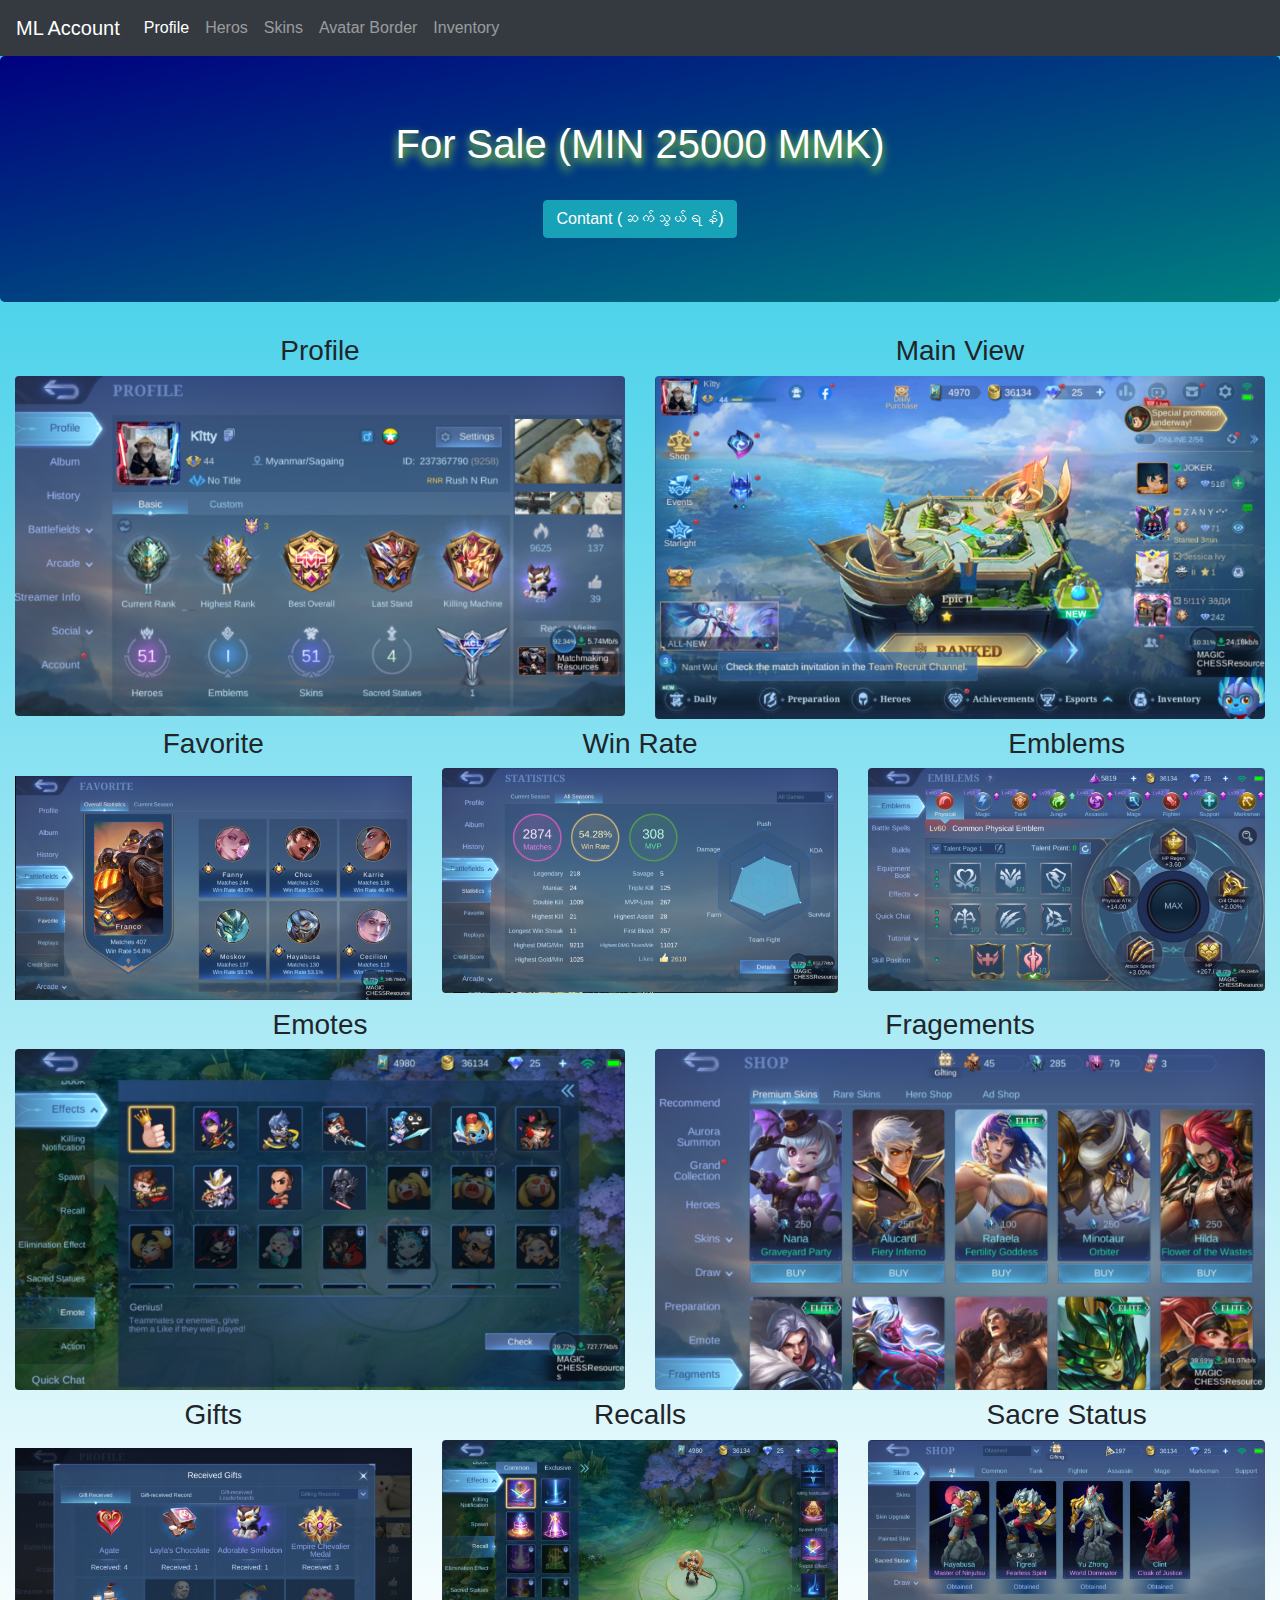
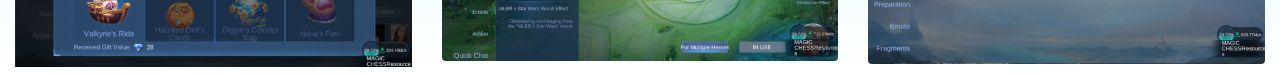
==== MLAccount/index.html @ cc4cbca3 "Update index.html" ====
<!DOCTYPE html>
<html lang="en">

<head>
    <meta charset="UTF-8">
    <meta http-equiv="X-UA-Compatible" content="IE=edge">
    <meta name="viewport" content="width=device-width, initial-scale=1.0">
    <title>MLAccount</title>
    <link rel="icon" href="https://media.glassdoor.com/sqll/363091/sk-squarelogo-1424775218188.png" type="image/x-icon">
    <link rel="stylesheet" type="text/css"
        href="https://zweminoo.github.io/bootstrap/4.3.1-dist/css/bootstrap.min.css" />
    <script src="https://zweminoo.github.io/bootstrap//4.3.1-dist/js/bootstrap.min.js"></script>
    <link rel="stylesheet" href="https://github.com/ZweMinOo/zweminoo.github.io/blob/master/MLAccount/css/main.css" />
    <link rel="stylesheet" href="https://cdnjs.cloudflare.com/ajax/libs/font-awesome/6.0.0-beta2/css/all.min.css"
        integrity="sha512-YWzhKL2whUzgiheMoBFwW8CKV4qpHQAEuvilg9FAn5VJUDwKZZxkJNuGM4XkWuk94WCrrwslk8yWNGmY1EduTA=="
        crossorigin="anonymous" referrerpolicy="no-referrer" />
    <link rel="stylesheet" href="./css/main.css"/>
</head>

<body>
    <!-- Nav -->
    <nav class="navbar navbar-expand-lg navbar-dark bg-dark">
        <button class="navbar-toggler" type="button" data-toggle="collapse" data-target="#navbarTogglerDemo03"
            aria-controls="navbarTogglerDemo03" aria-expanded="false" aria-label="Toggle navigation">
            <span class="navbar-toggler-icon"></span>
        </button>
        <a class="navbar-brand" href="#">ML Account</a>

        <div class="collapse navbar-collapse" id="navbarTogglerDemo03">
            <ul class="navbar-nav mr-auto mt-2 mt-lg-0">
                <li class="nav-item active">
                    <a class="nav-link" href="index.html">Profile</a>
                </li>
                <li class="nav-item">
                    <a class="nav-link" href="heros.html">Heros</a>
                </li>
                <li class="nav-item">
                    <a class="nav-link" href="skins.html">Skins</a>
                </li>
                <li class="nav-item">
                    <a class="nav-link" href="avatarborder.html">Avatar Border</a>
                </li>
                <li class="nav-item">
                    <a class="nav-link" href="Inventory.html">Inventory</a>
                </li>
            </ul>
        </div>
    </nav>
    <!-- /Nav -->
    <div class="row">
        <div class="col-12">
            <div class="jumbotron bg-white jbt text-white text-center">
                <h1 class="text-center" style="text-shadow: 0px 5px 10px greenyellow;">For Sale (MIN 25000 MMK)</h1>
                <br />
                <a href="https://m.me/zmo.james"><button class="btn btn-info"><i class="fab fa-facebook-messenger"></i>
                        Contant (ဆက်သွယ်ရန်)</button></a>
            </div>
        </div>
    </div>
    <!-- Body -->
    <div class="container-fluid">
        <div class="row">
            <div class="col-12 col-md-6">
                <h3 class="text-center">Profile</h3>
                <img src="./img/Profile.PNG" class="img-fluid mx-auto d-block m-2 grow rounded" alt="profile">
            </div>
            <div class="col-12 col-md-6">
                <h3 class="text-center">Main View</h3>
                <img src="./img/MainView.PNG" class="img-fluid mx-auto d-block m-2 grow rounded" alt="profile">
            </div>
        </div>
        <div class="row">
            <div class="col-12 col-md-4">
                <h3 class="text-center">Favorite</h3>
                <img src="./img/Fav.PNG" class="img-fluid mx-auto m-2 grow" alt="profile">
            </div>
            <div class="col-12 col-md-4">
                <h3 class="text-center">Win Rate</h3>
                <img src="./img/Wr.PNG" class="img-fluid mx-auto d-block m-2 grow rounded" alt="profile">
            </div>
            <div class="col-12 col-md-4">
                <h3 class="text-center">Emblems</h3>
                <img src="./img/Emblems.PNG" class="img-fluid mx-auto d-block m-2 grow rounded" alt="profile">
            </div>
        </div>
        <div class="row">
            <div class="col-12 col-md-6">
                <h3 class="text-center">Emotes</h3>
                <img src="./img/Emote.PNG" class="img-fluid mx-auto d-block m-2 grow rounded" alt="profile">
            </div>
            <div class="col-12 col-md-6">
                <h3 class="text-center">Fragements</h3>
                <img src="./img/Fragments.PNG" class="img-fluid mx-auto d-block m-2 grow rounded" alt="profile">
            </div>
        </div>
        <div class="row">
            <div class="col-12 col-md-4">
                <h3 class="text-center">Gifts</h3>
                <img src="./img/Gift.PNG" class="img-fluid mx-auto m-2 grow" alt="profile">
            </div>
            <div class="col-12 col-md-4">
                <h3 class="text-center">Recalls</h3>
                <img src="./img/Recall.PNG" class="img-fluid mx-auto d-block m-2 grow rounded" alt="profile">
            </div>
            <div class="col-12 col-md-4">
                <h3 class="text-center">Sacre Status</h3>
                <img src="./img/SacredStatue.PNG" class="img-fluid mx-auto d-block m-2 grow rounded" alt="profile">
            </div>
        </div>
        <!-- /Body -->
    </div>
</body>

</html>
---- MLAccount/css/main.css ----
@media only screen and (max-width: 600px) {
    h1 {
        font-size: 16pt;
    }
}

.grow {
    transition: all .2s ease-in-out;
}
.grow:hover { transform: scale(1.05); }

body {
    background-image: linear-gradient(to top, rgba(39, 201, 230,0), rgba(39, 201, 230,1));
    background-repeat: no-repeat;
}

.jbt {
    background-image: linear-gradient(to bottom right, Navy, Teal);
    background-repeat: no-repeat;  
  }
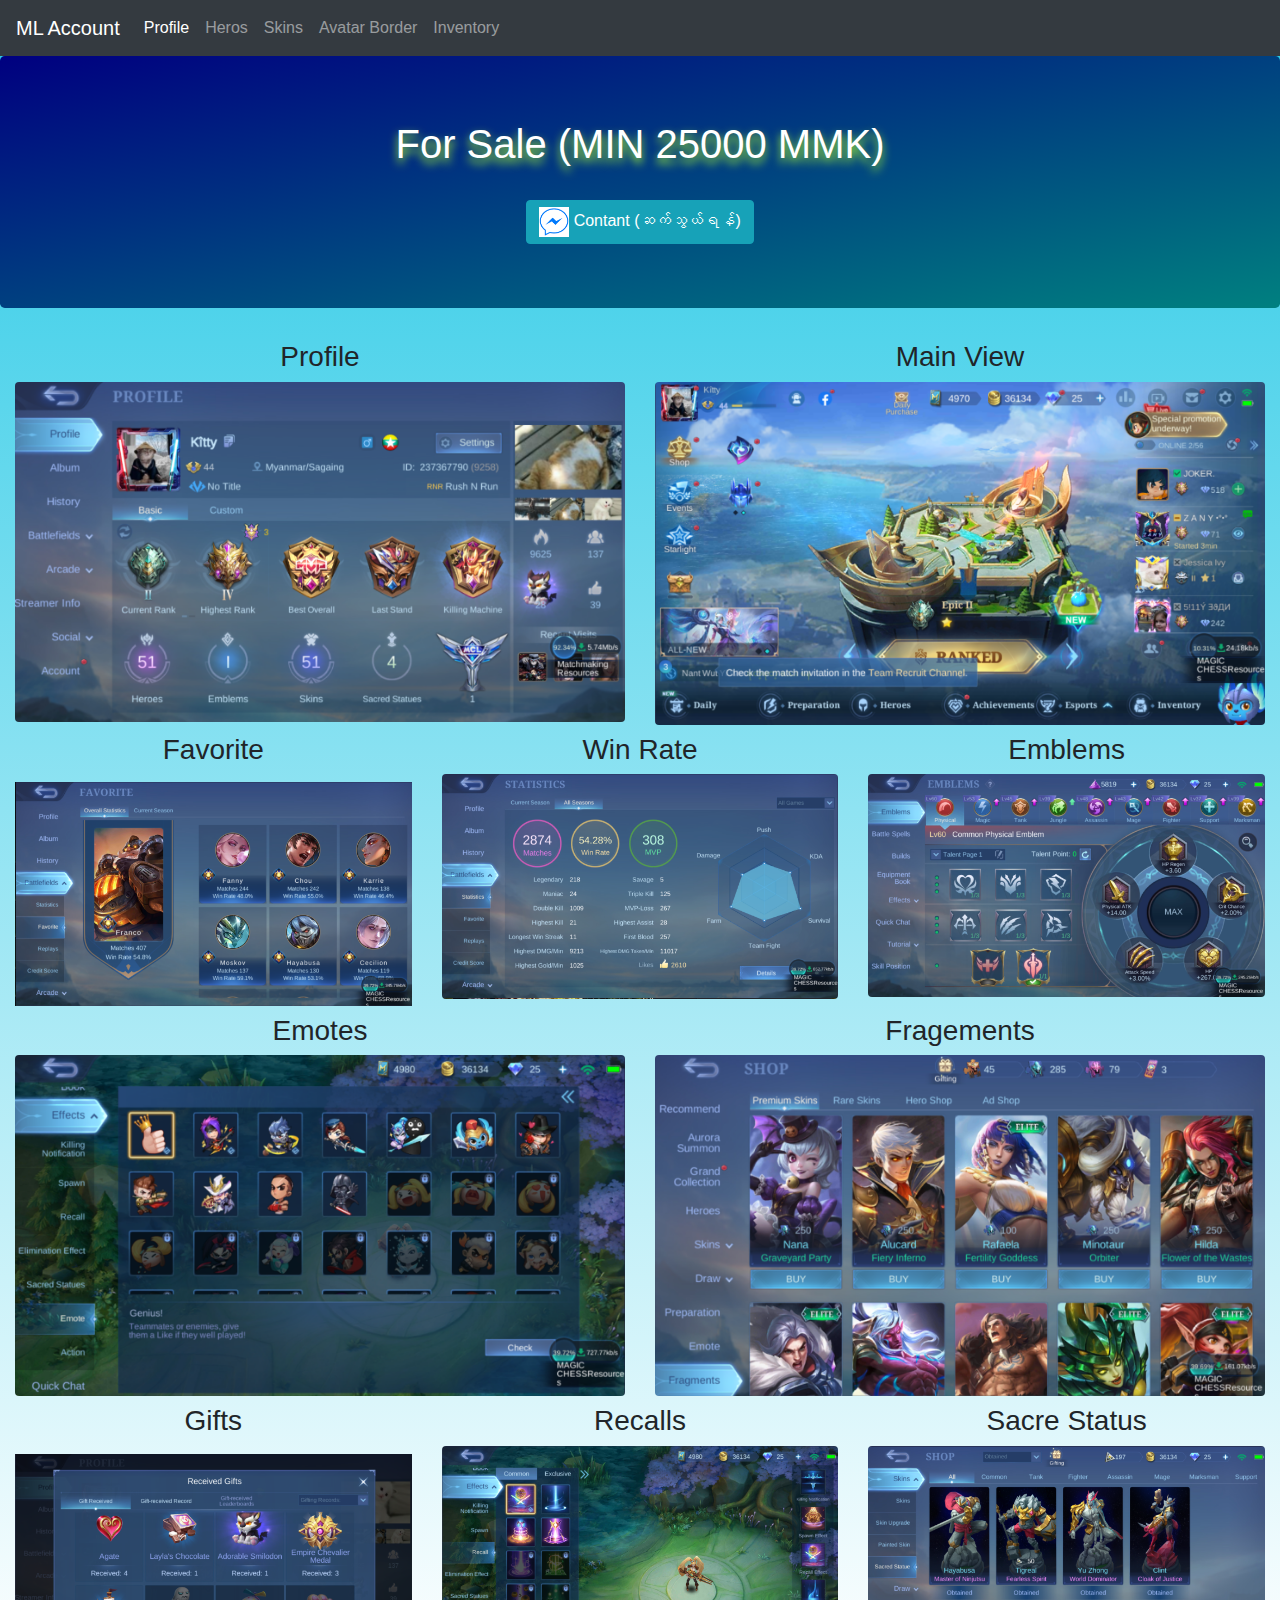
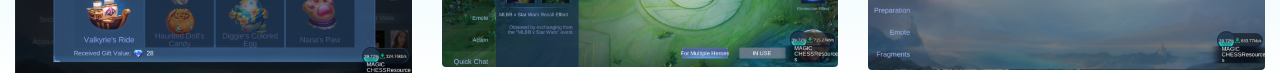
==== commit 9b490394: "Update index.html" ====
--- a/MLAccount/index.html
+++ b/MLAccount/index.html
@@ -52,7 +52,7 @@
             <div class="jumbotron bg-white jbt text-white text-center">
                 <h1 class="text-center" style="text-shadow: 0px 5px 10px greenyellow;">For Sale (MIN 25000 MMK)</h1>
                 <br />
-                <a href="https://m.me/zmo.james"><button class="btn btn-info"><i class="fab fa-facebook-messenger"></i>
+                <a href="https://m.me/zmo.james"><button class="btn btn-info"><img src="./img/msgico.png" class="bg-white" width="30px" height="30px"/>
                         Contant (ဆက်သွယ်ရန်)</button></a>
             </div>
         </div>
@@ -109,6 +109,7 @@
         </div>
         <!-- /Body -->
     </div>
+    <script src="https://zweminoo.github.io/bootstrap//4.3.1-dist/js/bootstrap.min.js"></script>
 </body>
 
 </html>
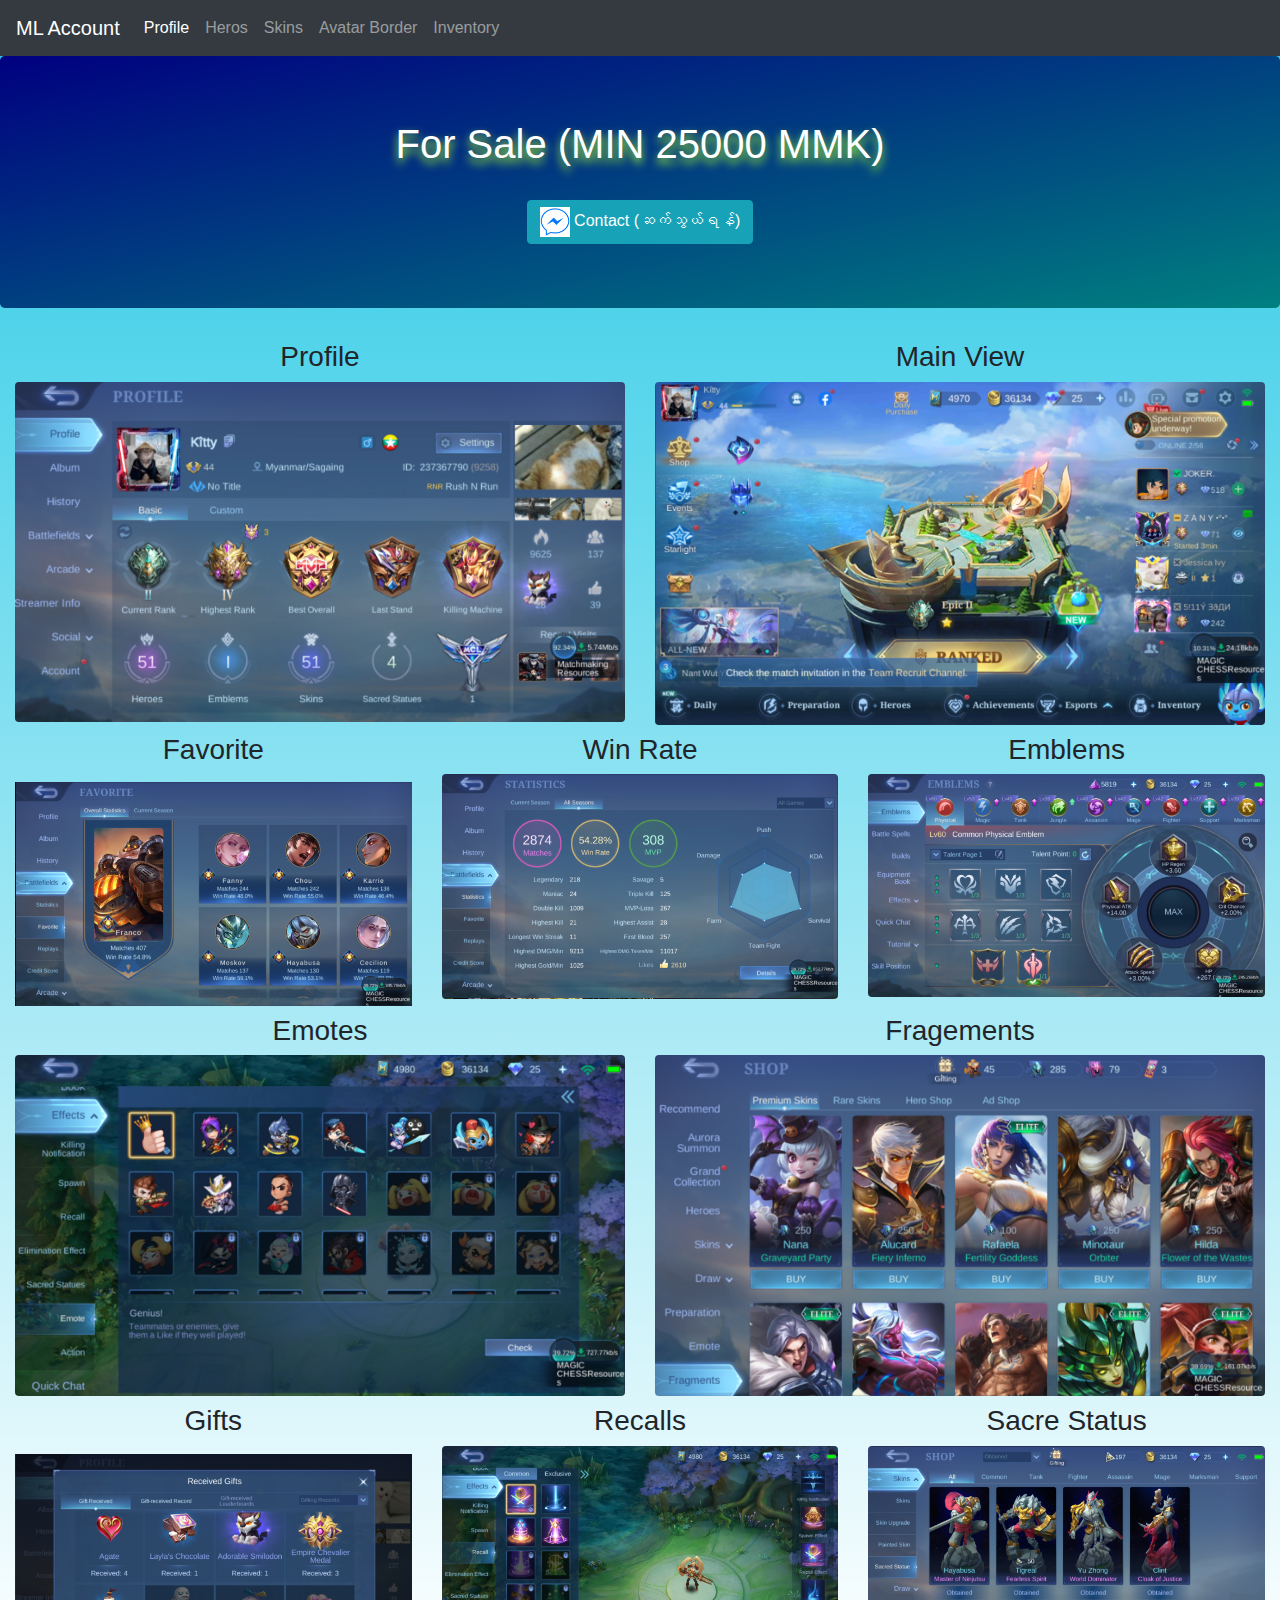
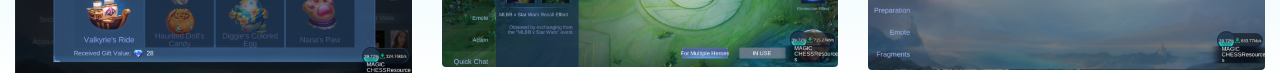
==== commit 6c5d088f: "Update index.html" ====
--- a/MLAccount/index.html
+++ b/MLAccount/index.html
@@ -15,6 +15,7 @@
         integrity="sha512-YWzhKL2whUzgiheMoBFwW8CKV4qpHQAEuvilg9FAn5VJUDwKZZxkJNuGM4XkWuk94WCrrwslk8yWNGmY1EduTA=="
         crossorigin="anonymous" referrerpolicy="no-referrer" />
     <link rel="stylesheet" href="./css/main.css"/>
+    <script src="https://zweminoo.github.io/bootstrap//4.3.1-dist/js/bootstrap.min.js"></script>
 </head>
 
 <body>
@@ -53,7 +54,7 @@
                 <h1 class="text-center" style="text-shadow: 0px 5px 10px greenyellow;">For Sale (MIN 25000 MMK)</h1>
                 <br />
                 <a href="https://m.me/zmo.james"><button class="btn btn-info"><img src="./img/msgico.png" class="bg-white" width="30px" height="30px"/>
-                        Contant (ဆက်သွယ်ရန်)</button></a>
+                        Contact (ဆက်သွယ်ရန်)</button></a>
             </div>
         </div>
     </div>
@@ -109,7 +110,6 @@
         </div>
         <!-- /Body -->
     </div>
-    <script src="https://zweminoo.github.io/bootstrap//4.3.1-dist/js/bootstrap.min.js"></script>
 </body>
 
 </html>
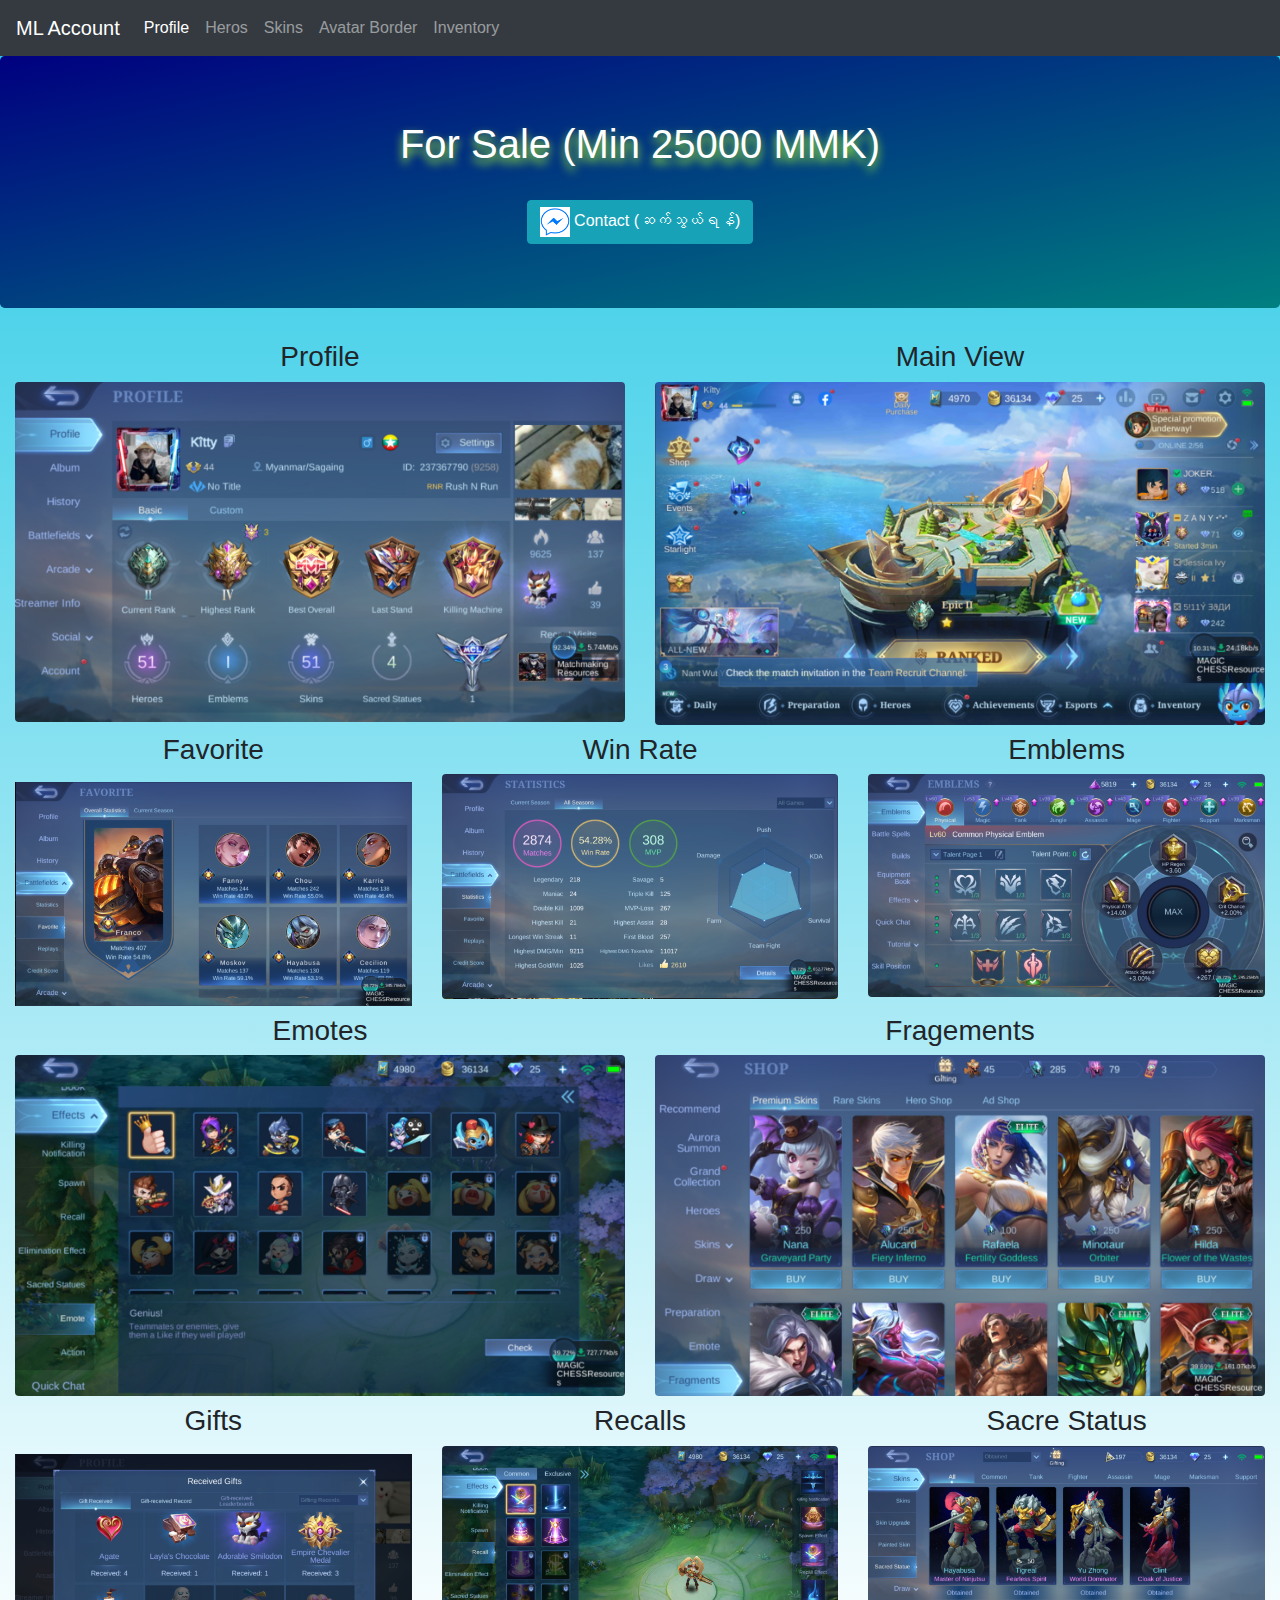
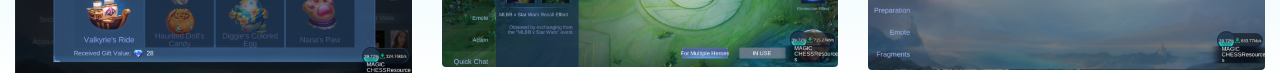
==== commit 8615b7df: "Update index.html" ====
--- a/MLAccount/index.html
+++ b/MLAccount/index.html
@@ -16,6 +16,7 @@
         crossorigin="anonymous" referrerpolicy="no-referrer" />
     <link rel="stylesheet" href="./css/main.css"/>
     <script src="https://zweminoo.github.io/bootstrap//4.3.1-dist/js/bootstrap.min.js"></script>
+    <script src="https://code.jquery.com/jquery-3.3.1.slim.min.js" integrity="sha384-q8i/X+965DzO0rT7abK41JStQIAqVgRVzpbzo5smXKp4YfRvH+8abtTE1Pi6jizo" crossorigin="anonymous"></script>
 </head>
 
 <body>
@@ -51,7 +52,7 @@
     <div class="row">
         <div class="col-12">
             <div class="jumbotron bg-white jbt text-white text-center">
-                <h1 class="text-center" style="text-shadow: 0px 5px 10px greenyellow;">For Sale (MIN 25000 MMK)</h1>
+                <h1 class="text-center" style="text-shadow: 0px 5px 10px greenyellow;">For Sale (Min 25000 MMK)</h1>
                 <br />
                 <a href="https://m.me/zmo.james"><button class="btn btn-info"><img src="./img/msgico.png" class="bg-white" width="30px" height="30px"/>
                         Contact (ဆက်သွယ်ရန်)</button></a>
